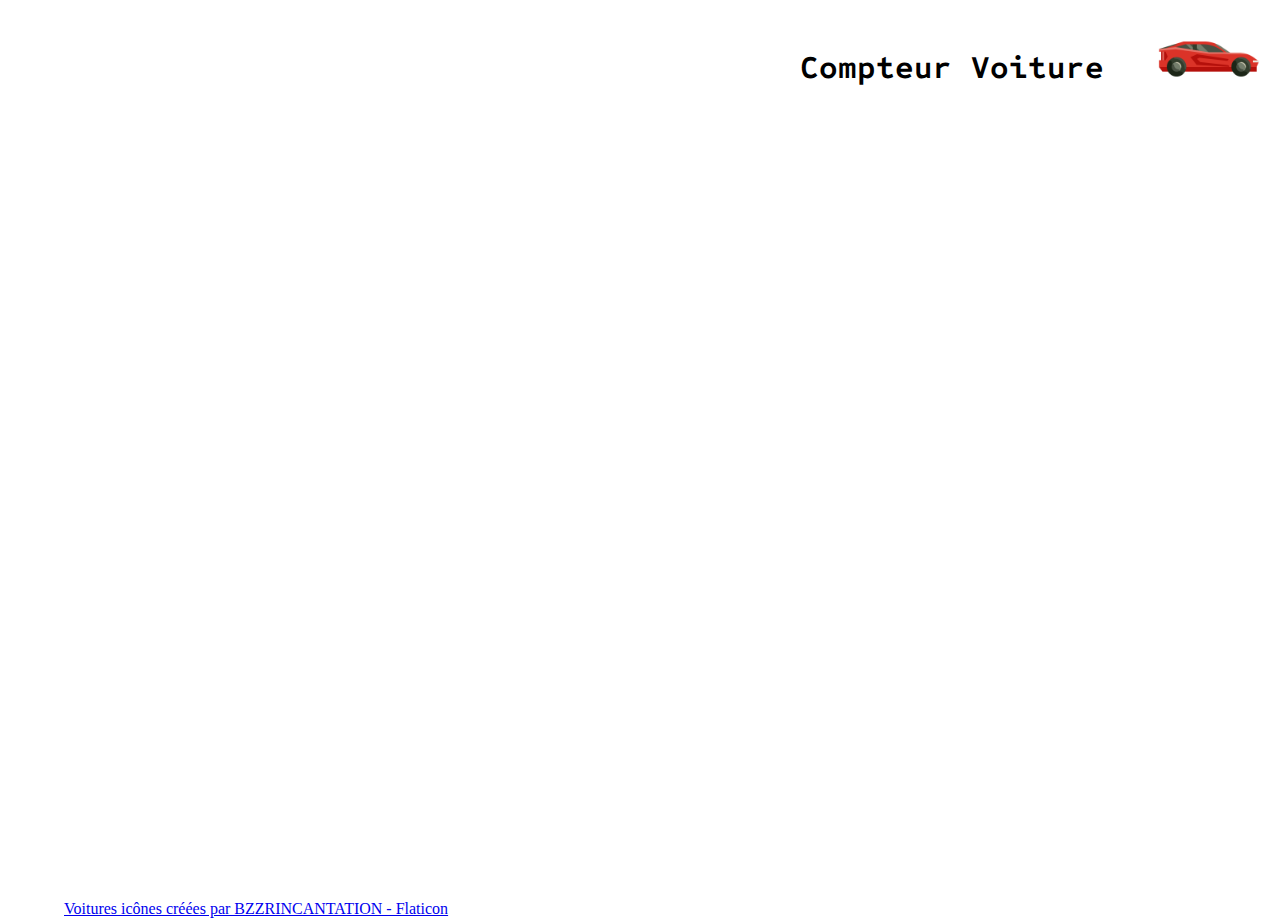
==== index.html @ cf7d04c5 "mise en place de la pédale et du cadran de vitesse." ====
<!DOCTYPE html>
<html lang="en">
<head>
    <meta charset="UTF-8">
    <title>Compteur Voiture</title>

    <link rel = "stylesheet" href = "style.css">

    <!--Police SomeType Mono Bold 700-->
    <link rel="preconnect" href="https://fonts.googleapis.com">
    <link rel="preconnect" href="https://fonts.gstatic.com" crossorigin>
    <link href="https://fonts.googleapis.com/css2?family=Sometype+Mono:wght@700&display=swap" rel="stylesheet">

    <script src="script.js"></script>
</head>
<body>
    <h1>Compteur Voiture</h1>
    <img alt="petit dessin d'une voiture rouge" src="voiture-de-sport.png">

    <!--La pédale des gaz-->
    <canvas id="accélérateur"></canvas>

    <!--Le compteur de vitesse-->
    <canvas id="cadranVitesse"></canvas>

    <!--Source de l'icône-->
    <a href="https://www.flaticon.com/fr/icones-gratuites/voitures" title="voitures icônes">Voitures icônes créées par BZZRINCANTATION - Flaticon</a>
</body>
</html>
---- style.css ----
/*Le titre*/
h1 {
    position: absolute;
    left: 800px;
    font-family: 'Sometype Mono', monospace;
    margin-top: 40px;
}

/*L'image*/
img {
    width: 102px;
    position: relative;
    margin-left: 1150px;

}

/*La source de l'image*/
a {
    position: absolute;
    top: 100%;
    left: 5%;
}

/*La pédale des gaz*/
#accélérateur {
    position: absolute;
    top: 200px;
    left: 400px;
}

/*Le compteur de vitesse*/
#cadranVitesse {
    position: absolute;
    top: 200px;
    left: 600px;
}
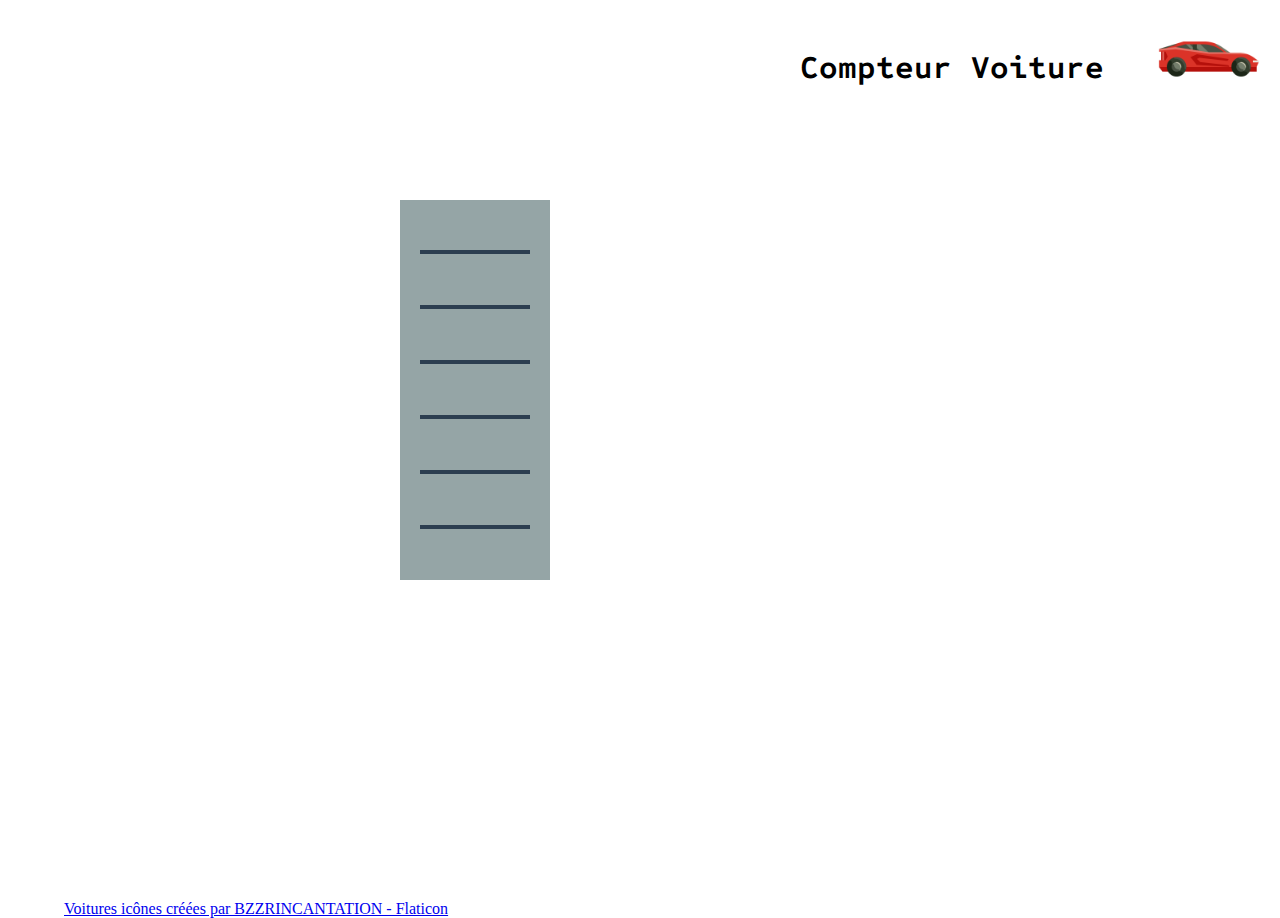
==== commit 71b5692a: "design de la pédale des gaz" ====
--- a/index.html
+++ b/index.html
@@ -11,14 +11,16 @@
     <link rel="preconnect" href="https://fonts.gstatic.com" crossorigin>
     <link href="https://fonts.googleapis.com/css2?family=Sometype+Mono:wght@700&display=swap" rel="stylesheet">
 
-    <script src="script.js"></script>
+    <script src="script.js" defer></script>
 </head>
 <body>
     <h1>Compteur Voiture</h1>
     <img alt="petit dessin d'une voiture rouge" src="voiture-de-sport.png">
 
     <!--La pédale des gaz-->
-    <canvas id="accélérateur"></canvas>
+    <canvas id="accélérateur">
+        <p>une belle pédale d'accélérateur</p>
+    </canvas>
 
     <!--Le compteur de vitesse-->
     <canvas id="cadranVitesse"></canvas>
--- a/style.css
+++ b/style.css
@@ -26,6 +26,9 @@
     position: absolute;
     top: 200px;
     left: 400px;
+    width: 150px;
+    height: 400px;
+
 }
 
 /*Le compteur de vitesse*/
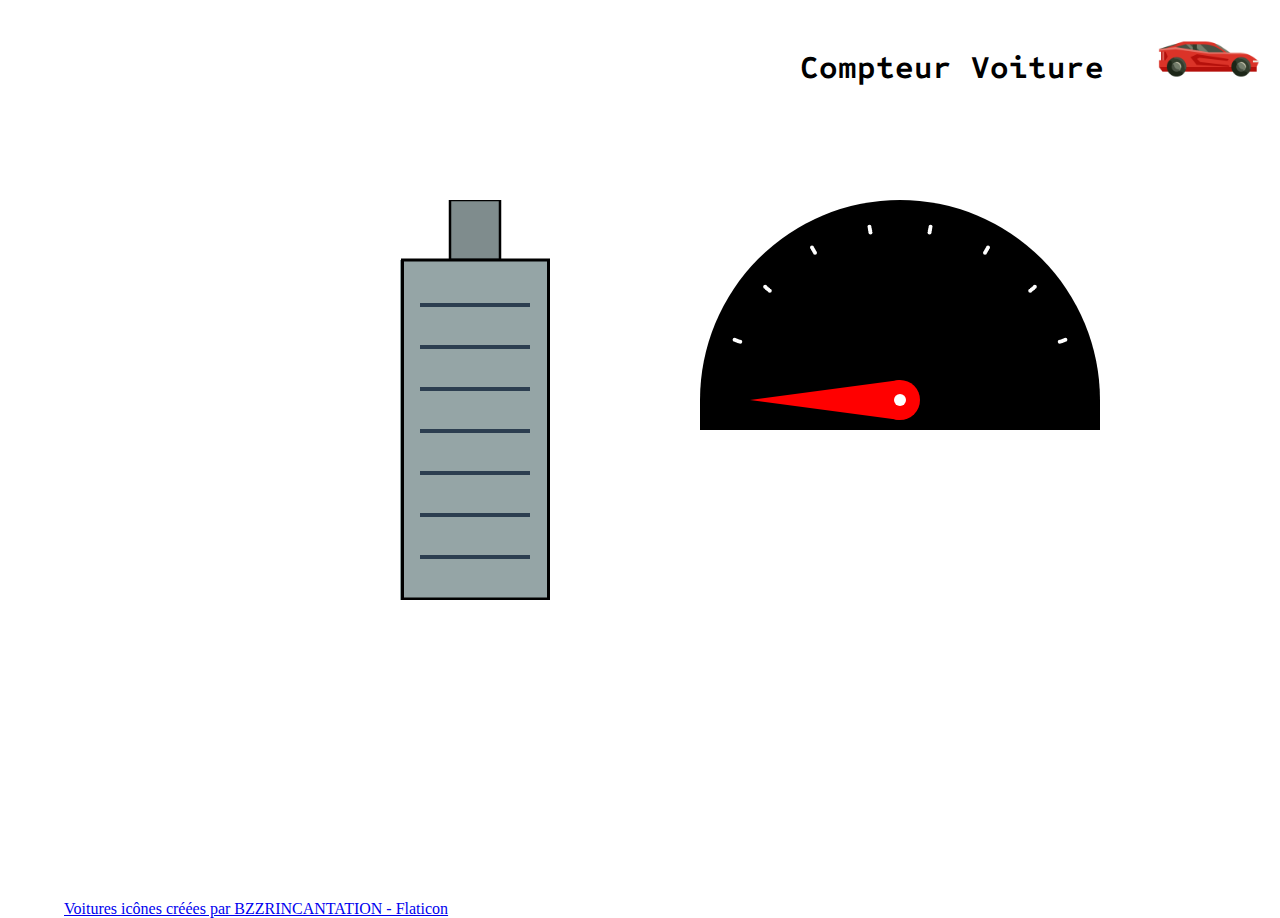
==== commit 7314c3e0: "petit correctif" ====
--- a/index.html
+++ b/index.html
@@ -15,7 +15,7 @@
 </head>
 <body>
     <h1>Compteur Voiture</h1>
-    <img alt="petit dessin d'une voiture rouge" src="voiture-de-sport.png">
+    <img alt="petit dessin d'une voiture rouge" src="img/voiture-de-sport.png">
 
     <!--La pédale des gaz-->
     <canvas id="accélérateur">
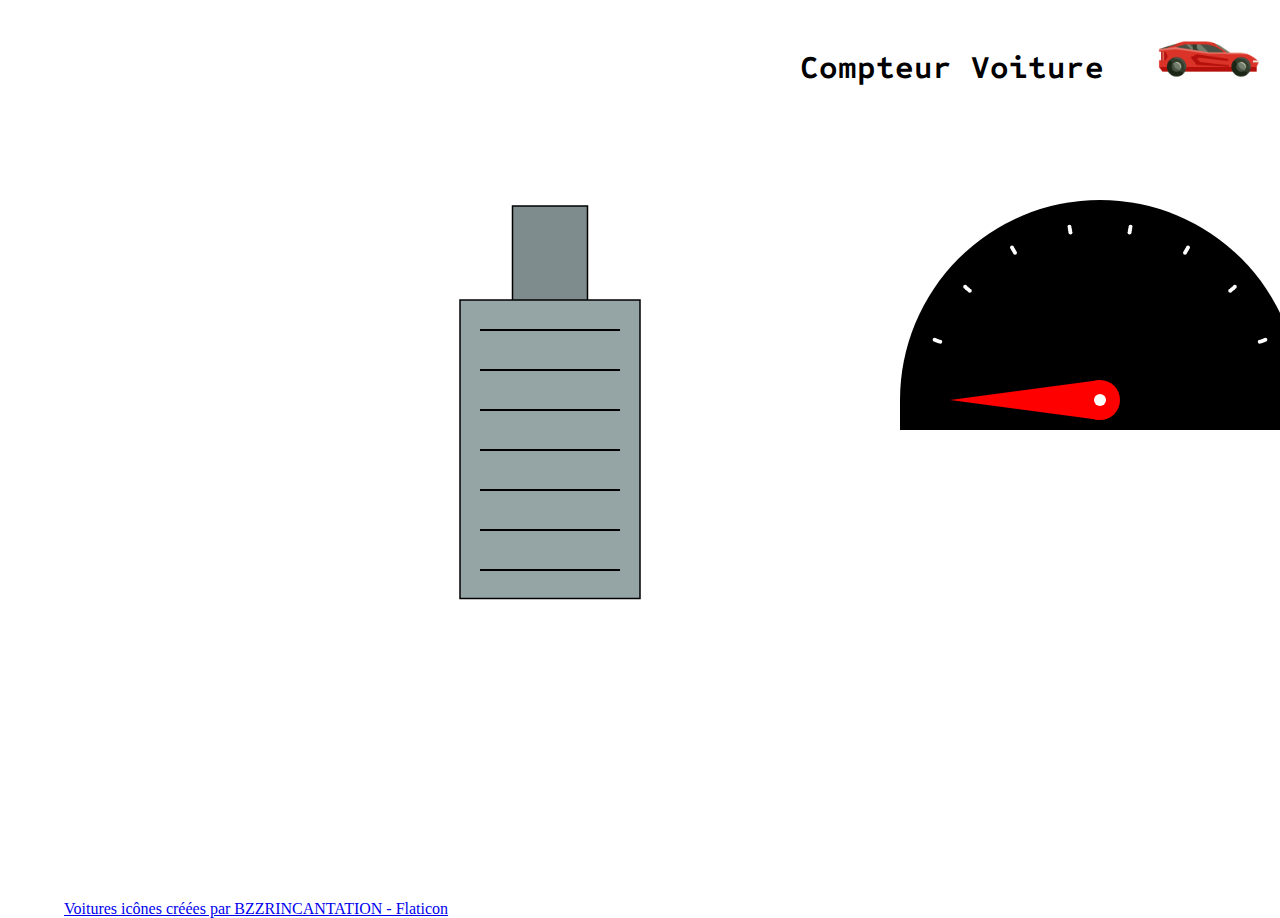
==== commit d764c0ff: "Le design de la pédale + organisation." ====
--- a/index.html
+++ b/index.html
@@ -11,7 +11,10 @@
     <link rel="preconnect" href="https://fonts.gstatic.com" crossorigin>
     <link href="https://fonts.googleapis.com/css2?family=Sometype+Mono:wght@700&display=swap" rel="stylesheet">
 
+    <script src="objectAccelerator.js" defer></script>
     <script src="script.js" defer></script>
+
+
 </head>
 <body>
     <h1>Compteur Voiture</h1>
--- a/style.css
+++ b/style.css
@@ -26,14 +26,11 @@
     position: absolute;
     top: 200px;
     left: 400px;
-    width: 150px;
-    height: 400px;
-
 }
 
 /*Le compteur de vitesse*/
 #cadranVitesse {
     position: absolute;
     top: 200px;
-    left: 600px;
+    left: 800px;
 }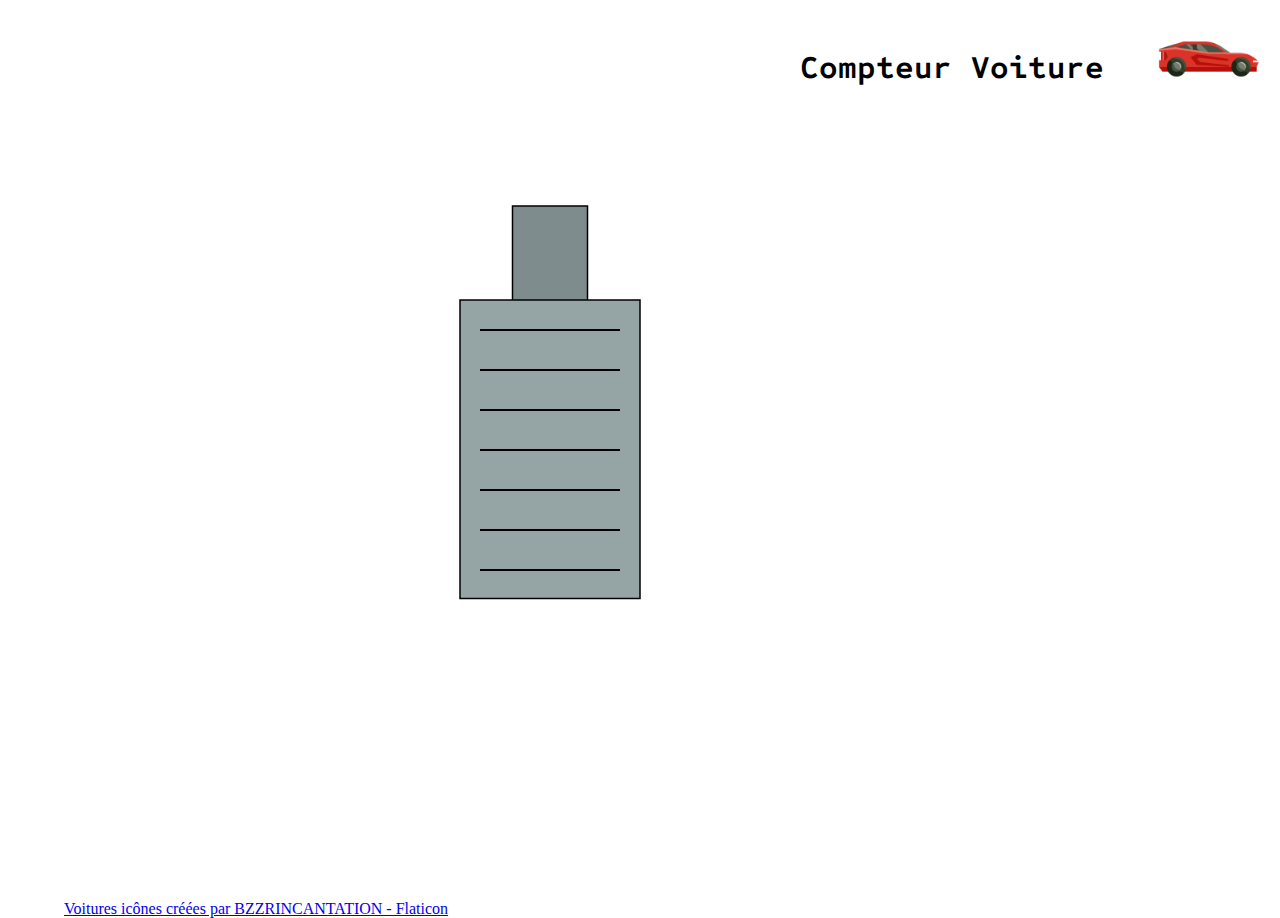
==== commit 930a3ebe: "liaison du fichier avec le html." ====
--- a/index.html
+++ b/index.html
@@ -12,6 +12,7 @@
     <link href="https://fonts.googleapis.com/css2?family=Sometype+Mono:wght@700&display=swap" rel="stylesheet">
 
     <script src="objectAccelerator.js" defer></script>
+    <script src="objectSpeedCounter.js" defer></script>
     <script src="script.js" defer></script>
 
 
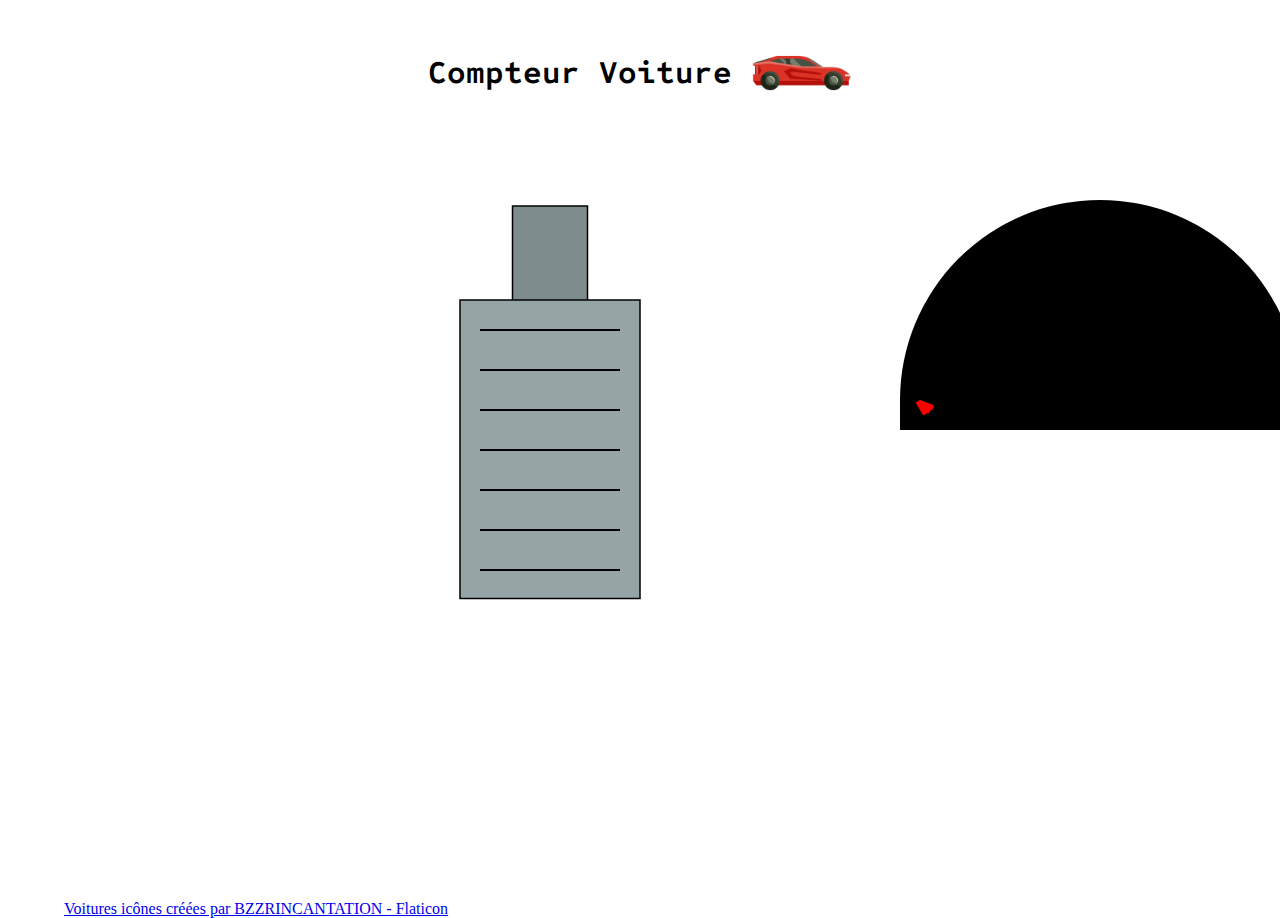
==== commit fba5f23e: "Responsive title" ====
--- a/index.html
+++ b/index.html
@@ -2,6 +2,7 @@
 <html lang="en">
 <head>
     <meta charset="UTF-8">
+    <meta name="viewport" content="width=device-width, initial-scale=1.0"> 
     <title>Compteur Voiture</title>
 
     <link rel = "stylesheet" href = "style.css">
@@ -18,9 +19,14 @@
 
 </head>
 <body>
-    <h1>Compteur Voiture</h1>
-    <img alt="petit dessin d'une voiture rouge" src="img/voiture-de-sport.png">
-
+    <div class="container">
+        <div class="text">
+            <h1>Compteur Voiture</h1>
+        </div>
+        <div class="image">
+            <img alt="petit dessin d'une voiture rouge" src="img/voiture-de-sport.png">
+        </div>
+    </div>
     <!--La pédale des gaz-->
     <canvas id="accélérateur">
         <p>une belle pédale d'accélérateur</p>
--- a/style.css
+++ b/style.css
@@ -1,17 +1,25 @@
-/*Le titre*/
-h1 {
-    position: absolute;
-    left: 800px;
-    font-family: 'Sometype Mono', monospace;
-    margin-top: 40px;
+/*Le texte et l'image*/
+.container {
+    display: flex;
+    align-items: center;
+    justify-content: center
 }
 
 /*L'image*/
 img {
-    width: 102px;
-    position: relative;
-    margin-left: 1150px;
+    width: 100px;
+}
 
+.image {
+    margin-top: 15px;
+    margin-left: 20px;
+}
+
+/*Le titre*/
+.text {
+    text-align: center;
+    font-family: 'Sometype Mono', monospace;
+    margin-top: 10px;
 }
 
 /*La source de l'image*/
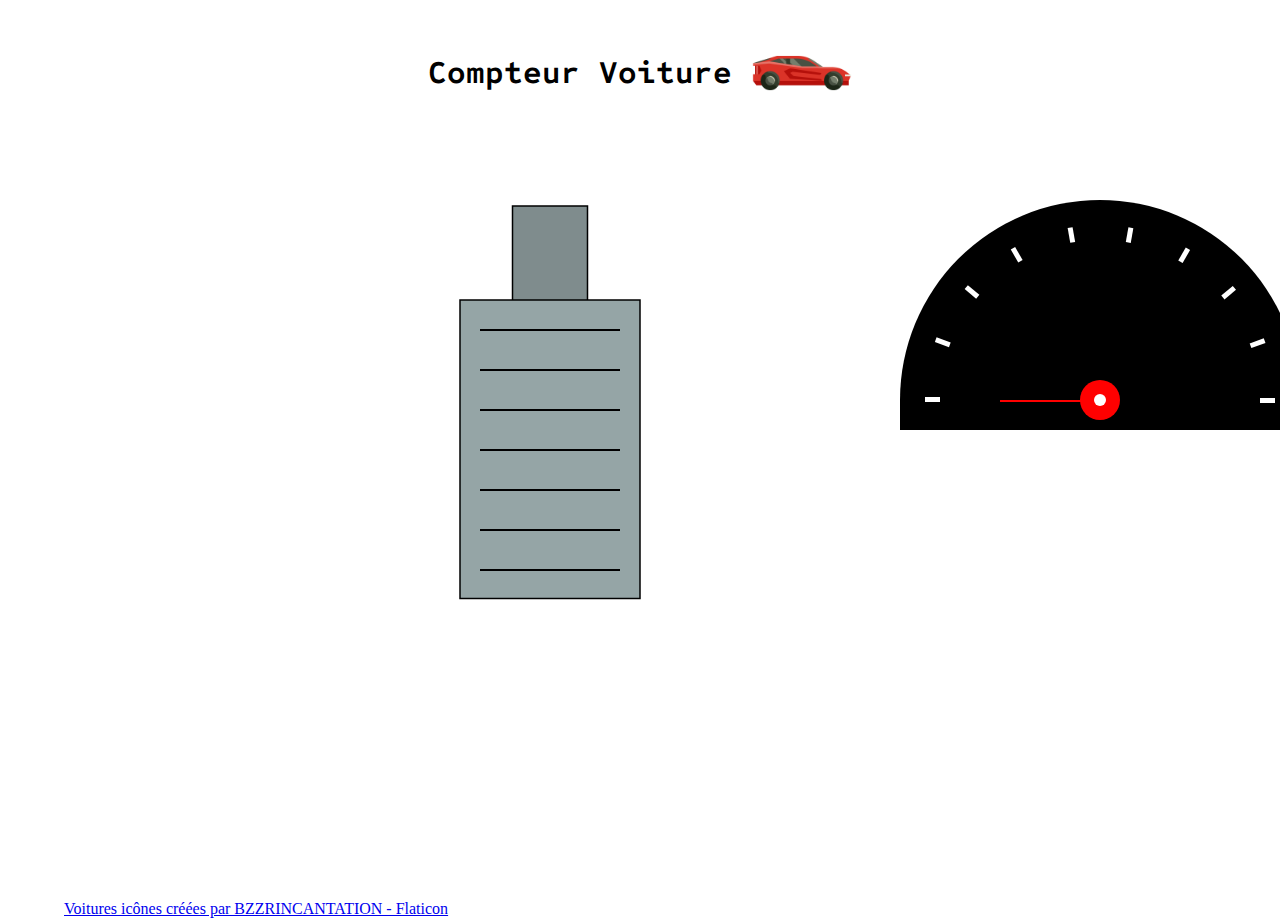
==== commit 7be1338c: "boucle quand la souris est pressée + esthétique." ====
--- a/index.html
+++ b/index.html
@@ -2,10 +2,10 @@
 <html lang="en">
 <head>
     <meta charset="UTF-8">
-    <meta name="viewport" content="width=device-width, initial-scale=1.0"> 
+    <meta name="viewport" content="width=device-width, initial-scale=1.0">
     <title>Compteur Voiture</title>
 
-    <link rel = "stylesheet" href = "style.css">
+    <link rel="stylesheet" href="style.css">
 
     <!--Police SomeType Mono Bold 700-->
     <link rel="preconnect" href="https://fonts.googleapis.com">
@@ -16,26 +16,26 @@
     <script src="objectSpeedCounter.js" defer></script>
     <script src="script.js" defer></script>
 
-
 </head>
 <body>
-    <div class="container">
-        <div class="text">
-            <h1>Compteur Voiture</h1>
-        </div>
-        <div class="image">
-            <img alt="petit dessin d'une voiture rouge" src="img/voiture-de-sport.png">
-        </div>
+<div class="container">
+    <div class="text">
+        <h1>Compteur Voiture</h1>
     </div>
-    <!--La pédale des gaz-->
-    <canvas id="accélérateur">
-        <p>une belle pédale d'accélérateur</p>
-    </canvas>
+    <div class="image">
+        <img alt="petit dessin d'une voiture rouge" src="img/voiture-de-sport.png">
+    </div>
+</div>
+<!--La pédale des gaz-->
+<canvas id="accélérateur">
+    <p>une belle pédale d'accélérateur</p>
+</canvas>
 
-    <!--Le compteur de vitesse-->
-    <canvas id="cadranVitesse"></canvas>
+<!--Le compteur de vitesse-->
+<canvas id="cadranVitesse"></canvas>
 
-    <!--Source de l'icône-->
-    <a href="https://www.flaticon.com/fr/icones-gratuites/voitures" title="voitures icônes">Voitures icônes créées par BZZRINCANTATION - Flaticon</a>
+<!--Source de l'icône-->
+<a href="https://www.flaticon.com/fr/icones-gratuites/voitures" title="voitures icônes">Voitures icônes créées par
+    BZZRINCANTATION - Flaticon</a>
 </body>
 </html>